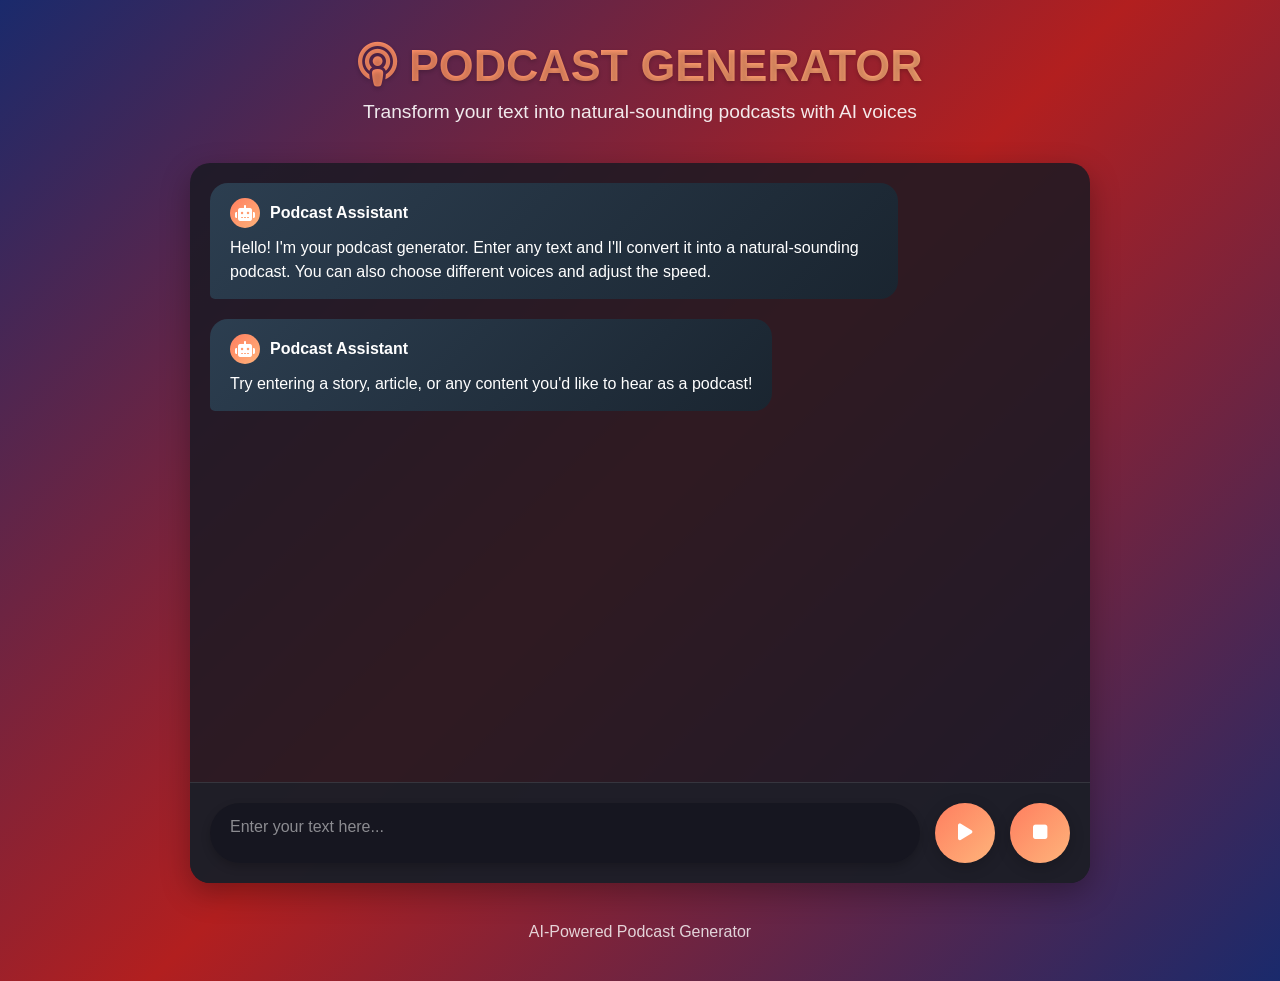
==== index.html @ e487e0a6 "Add initial implementation of Podcast Generator web application" ====
<!DOCTYPE html>
<html lang="en">
<head>
    <meta charset="UTF-8">
    <meta name="viewport" content="width=device-width, initial-scale=1.0">
    <title>Podcast Generator - AI Voice Assistant</title>
    <link rel="stylesheet" href="https://cdnjs.cloudflare.com/ajax/libs/font-awesome/6.4.0/css/all.min.css">
    <style>
        * {
            margin: 0;
            padding: 0;
            box-sizing: border-box;
            font-family: 'Segoe UI', Tahoma, Geneva, Verdana, sans-serif;
        }

        body {
            background: linear-gradient(135deg, #1a2a6c, #b21f1f, #1a2a6c);
            color: #fff;
            min-height: 100vh;
            padding: 20px;
            display: flex;
            flex-direction: column;
        }

        .header {
            text-align: center;
            padding: 20px 0;
            margin-bottom: 20px;
        }

        .header h1 {
            font-size: 2.8rem;
            margin-bottom: 10px;
            background: linear-gradient(to right, #ff7e5f, #feb47b);
            -webkit-background-clip: text;
            background-clip: text;
            color: transparent;
            text-shadow: 0 2px 4px rgba(0,0,0,0.2);
        }

        .header p {
            font-size: 1.2rem;
            opacity: 0.9;
            max-width: 600px;
            margin: 0 auto;
        }

        .container {
            max-width: 900px;
            width: 100%;
            margin: 0 auto;
            background: rgba(25, 25, 35, 0.85);
            border-radius: 20px;
            box-shadow: 0 10px 30px rgba(0, 0, 0, 0.3);
            overflow: hidden;
            display: flex;
            flex-direction: column;
            height: 80vh;
        }

        .chat-container {
            flex: 1;
            padding: 20px;
            overflow-y: auto;
            display: flex;
            flex-direction: column;
            gap: 20px;
        }

        .message {
            max-width: 80%;
            padding: 15px 20px;
            border-radius: 18px;
            line-height: 1.5;
            position: relative;
            animation: fadeIn 0.3s ease;
        }

        @keyframes fadeIn {
            from { opacity: 0; transform: translateY(10px); }
            to { opacity: 1; transform: translateY(0); }
        }

        .user-message {
            background: linear-gradient(135deg, #3498db, #1a5ca3);
            align-self: flex-end;
            border-bottom-right-radius: 5px;
        }

        .ai-message {
            background: linear-gradient(135deg, #2c3e50, #1a2530);
            align-self: flex-start;
            border-bottom-left-radius: 5px;
        }

        .input-container {
            display: flex;
            padding: 20px;
            background: rgba(30, 30, 40, 0.9);
            border-top: 1px solid rgba(255, 255, 255, 0.1);
        }

        textarea {
            flex: 1;
            padding: 15px 20px;
            border: none;
            border-radius: 50px;
            background: rgba(20, 20, 30, 0.8);
            color: white;
            font-size: 1rem;
            resize: none;
            outline: none;
            box-shadow: 0 4px 10px rgba(0, 0, 0, 0.2);
            height: 60px;
        }

        textarea::placeholder {
            color: rgba(255, 255, 255, 0.5);
        }

        .controls {
            display: flex;
            gap: 15px;
            margin-left: 15px;
        }

        button {
            background: linear-gradient(135deg, #ff7e5f, #feb47b);
            border: none;
            border-radius: 50%;
            width: 60px;
            height: 60px;
            color: white;
            font-size: 1.2rem;
            cursor: pointer;
            display: flex;
            align-items: center;
            justify-content: center;
            box-shadow: 0 4px 15px rgba(0, 0, 0, 0.2);
            transition: all 0.3s ease;
        }

        button:hover {
            transform: scale(1.05);
            box-shadow: 0 6px 20px rgba(0, 0, 0, 0.3);
        }

        button:active {
            transform: scale(0.95);
        }

        .voice-controls {
            display: flex;
            gap: 15px;
            margin: 0 20px 15px 20px;
            align-items: center;
            flex-wrap: wrap;
        }

        .control-label {
            font-weight: 600;
            opacity: 0.8;
            margin-right: -5px;
        }

        .voice-btn, .speed-btn {
            background: rgba(255, 255, 255, 0.1);
            border-radius: 30px;
            padding: 8px 15px;
            font-size: 0.9rem;
            display: flex;
            align-items: center;
            gap: 6px;
            cursor: pointer;
            transition: all 0.3s ease;
        }

        .voice-btn:hover, .speed-btn:hover {
            background: rgba(255, 255, 255, 0.2);
        }

        .voice-btn.active, .speed-btn.active {
            background: linear-gradient(135deg, #ff7e5f, #feb47b);
        }

        .footer {
            text-align: center;
            padding: 20px;
            margin-top: 20px;
            font-size: 1rem;
            opacity: 0.8;
        }

        .typing-indicator {
            display: flex;
            align-items: center;
            gap: 5px;
            padding: 15px 20px;
            background: rgba(40, 40, 50, 0.7);
            border-radius: 18px;
            align-self: flex-start;
            width: 120px;
        }

        .typing-dot {
            width: 8px;
            height: 8px;
            background-color: #ff7e5f;
            border-radius: 50%;
            animation: typing 1.4s infinite ease-in-out;
        }

        .typing-dot:nth-child(1) { animation-delay: 0s; }
        .typing-dot:nth-child(2) { animation-delay: 0.2s; }
        .typing-dot:nth-child(3) { animation-delay: 0.4s; }

        @keyframes typing {
            0%, 60%, 100% { transform: translateY(0); }
            30% { transform: translateY(-5px); }
        }

        .message-header {
            display: flex;
            align-items: center;
            gap: 10px;
            margin-bottom: 8px;
            font-weight: 600;
        }

        .avatar {
            width: 30px;
            height: 30px;
            border-radius: 50%;
            display: flex;
            align-items: center;
            justify-content: center;
            font-weight: bold;
        }

        .user-avatar {
            background: linear-gradient(135deg, #3498db, #1a5ca3);
        }

        .ai-avatar {
            background: linear-gradient(135deg, #ff7e5f, #feb47b);
        }

        @media (max-width: 768px) {
            .container {
                height: 75vh;
            }
            
            .header h1 {
                font-size: 2.2rem;
            }
            
            .message {
                max-width: 90%;
            }
            
            .controls {
                gap: 10px;
            }
            
            button {
                width: 50px;
                height: 50px;
            }
        }
    </style>
</head>
<body>
    <div class="header">
        <h1><i class="fas fa-podcast"></i> PODCAST GENERATOR</h1>
        <p>Transform your text into natural-sounding podcasts with AI voices</p>
    </div>
    
    <div class="container">
        <div class="chat-container" id="chat-container">
            <div class="message ai-message">
                <div class="message-header">
                    <div class="avatar ai-avatar"><i class="fas fa-robot"></i></div>
                    <span>Podcast Assistant</span>
                </div>
                <p>Hello! I'm your podcast generator. Enter any text and I'll convert it into a natural-sounding podcast. You can also choose different voices and adjust the speed.</p>
            </div>
            
            <div class="message ai-message">
                <div class="message-header">
                    <div class="avatar ai-avatar"><i class="fas fa-robot"></i></div>
                    <span>Podcast Assistant</span>
                </div>
                <p>Try entering a story, article, or any content you'd like to hear as a podcast!</p>
            </div>
        </div>
        

        <div class="input-container">
            <textarea id="text-input" placeholder="Enter your text here..."></textarea>
            <div class="controls">
                <button id="speak-btn" title="Generate Podcast"><i class="fas fa-play"></i></button>
                <button id="stop-btn" title="Stop Playback"><i class="fas fa-stop"></i></button>
            </div>
        </div>
        
    </div>
    
    <div class="footer">
        AI-Powered Podcast Generator
    </div>

    <script>
        document.addEventListener('DOMContentLoaded', function() {
            const textInput = document.getElementById('text-input');
            const speakBtn = document.getElementById('speak-btn');
            const stopBtn = document.getElementById('stop-btn');
            const chatContainer = document.getElementById('chat-container');
            const voiceSelectButtons = document.querySelectorAll('.voice-btn');
            const speedSelectButtons = document.querySelectorAll('.speed-btn');
            
            let voices = [];
            let selectedVoice = 0;
            let speechSpeed = 1;
            
            // Load available voices
            function loadVoices() {
                voices = speechSynthesis.getVoices();
            }
            
            // Initial voice loading
            loadVoices();
            if (speechSynthesis.onvoiceschanged !== undefined) {
                speechSynthesis.onvoiceschanged = loadVoices;
            }
            
            // Add message to chat
            function addMessage(text, isUser = false) {
                const messageDiv = document.createElement('div');
                messageDiv.className = isUser ? 'message user-message' : 'message ai-message';
                
                const messageHeader = document.createElement('div');
                messageHeader.className = 'message-header';
                
                const avatar = document.createElement('div');
                avatar.className = `avatar ${isUser ? 'user-avatar' : 'ai-avatar'}`;
                avatar.innerHTML = isUser ? '<i class="fas fa-user"></i>' : '<i class="fas fa-robot"></i>';
                
                const name = document.createElement('span');
                name.textContent = isUser ? 'You' : 'Podcast Assistant';
                
                messageHeader.appendChild(avatar);
                messageHeader.appendChild(name);
                
                const textElement = document.createElement('p');
                textElement.textContent = text;
                
                messageDiv.appendChild(messageHeader);
                messageDiv.appendChild(textElement);
                
                chatContainer.appendChild(messageDiv);
                chatContainer.scrollTop = chatContainer.scrollHeight;
            }
            
            // Show typing indicator
            function showTypingIndicator() {
                const typingDiv = document.createElement('div');
                typingDiv.className = 'typing-indicator';
                typingDiv.id = 'typing-indicator';
                
                for (let i = 0; i < 3; i++) {
                    const dot = document.createElement('div');
                    dot.className = 'typing-dot';
                    typingDiv.appendChild(dot);
                }
                
                chatContainer.appendChild(typingDiv);
                chatContainer.scrollTop = chatContainer.scrollHeight;
            }
            
            // Remove typing indicator
            function removeTypingIndicator() {
                const typingIndicator = document.getElementById('typing-indicator');
                if (typingIndicator) {
                    typingIndicator.remove();
                }
            }
            
            // Speak function
            function speak() {
                const text = textInput.value.trim();
                if (!text) return;
                
                // Add user message
                addMessage(text, true);
                
                // Clear input
                textInput.value = '';
                
                // Show typing indicator
                showTypingIndicator();
                
                // Simulate AI processing time
                setTimeout(() => {
                    removeTypingIndicator();
                    
                    // Add AI response
                    addMessage("Generating your podcast now. Please listen to the playback below.");
                    
                    // Create speech utterance
                    const utterance = new SpeechSynthesisUtterance(text);
                    
                    // Set voice if available
                    if (voices.length > 0) {
                        utterance.voice = voices[selectedVoice];
                    }
                    
                    // Set speech speed
                    utterance.rate = speechSpeed;
                    
                    // Speak the text
                    speechSynthesis.speak(utterance);
                }, 1500);
            }
            
            // Stop speaking
            function stopSpeaking() {
                speechSynthesis.cancel();
            }
            
            // Event listeners
            speakBtn.addEventListener('click', speak);
            
            stopBtn.addEventListener('click', stopSpeaking);
            
            textInput.addEventListener('keydown', function(e) {
                if (e.key === 'Enter' && !e.shiftKey) {
                    e.preventDefault();
                    speak();
                }
            });
            
            // Voice selection
            voiceSelectButtons.forEach(button => {
                button.addEventListener('click', function() {
                    voiceSelectButtons.forEach(btn => btn.classList.remove('active'));
                    this.classList.add('active');
                    selectedVoice = parseInt(this.dataset.voiceIndex);
                });
            });
            
            // Speed selection
            speedSelectButtons.forEach(button => {
                button.addEventListener('click', function() {
                    speedSelectButtons.forEach(btn => btn.classList.remove('active'));
                    this.classList.add('active');
                    speechSpeed = parseFloat(this.dataset.speed);
                });
            });

            // Add a sample message for demo
            setTimeout(() => {
                addMessage("Try entering text like: 'Welcome to our podcast series on artificial intelligence. Today we'll explore how AI is transforming the way we work and live.'");
            }, 2000);
        });
    </script>
</body>
</html>
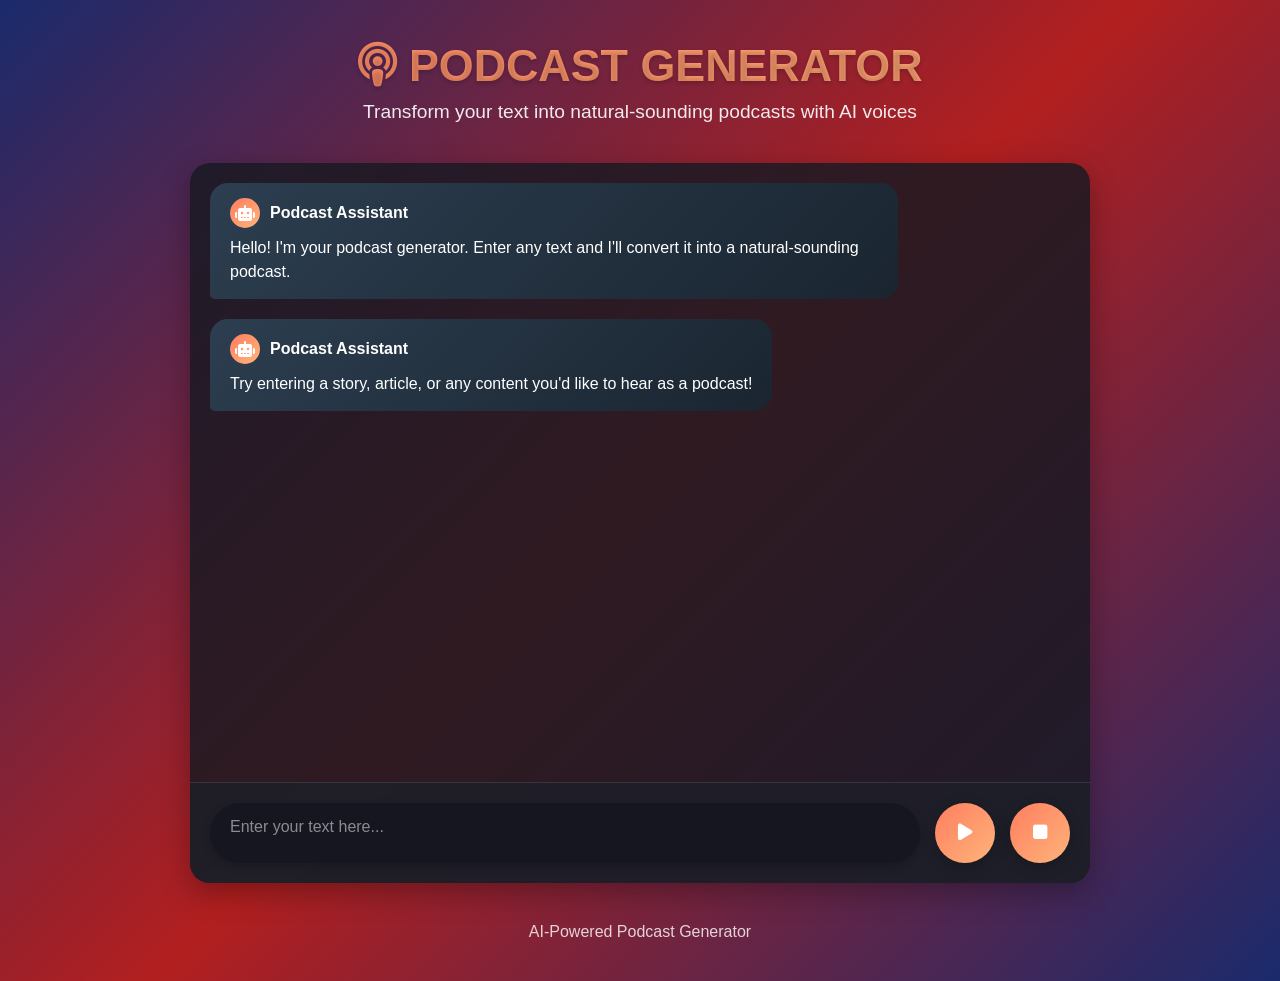
==== commit d58bbea3: "Remove redundant text from AI message in Podcast Generator application" ====
--- a/index.html
+++ b/index.html
@@ -282,7 +282,7 @@
                     <div class="avatar ai-avatar"><i class="fas fa-robot"></i></div>
                     <span>Podcast Assistant</span>
                 </div>
-                <p>Hello! I'm your podcast generator. Enter any text and I'll convert it into a natural-sounding podcast. You can also choose different voices and adjust the speed.</p>
+                <p>Hello! I'm your podcast generator. Enter any text and I'll convert it into a natural-sounding podcast.</p>
             </div>
             
             <div class="message ai-message">
@@ -315,8 +315,7 @@
             const speakBtn = document.getElementById('speak-btn');
             const stopBtn = document.getElementById('stop-btn');
             const chatContainer = document.getElementById('chat-container');
-            const voiceSelectButtons = document.querySelectorAll('.voice-btn');
-            const speedSelectButtons = document.querySelectorAll('.speed-btn');
+            const voiceButtons = document.querySelectorAll('.voice-btn');
             
             let voices = [];
             let selectedVoice = 0;
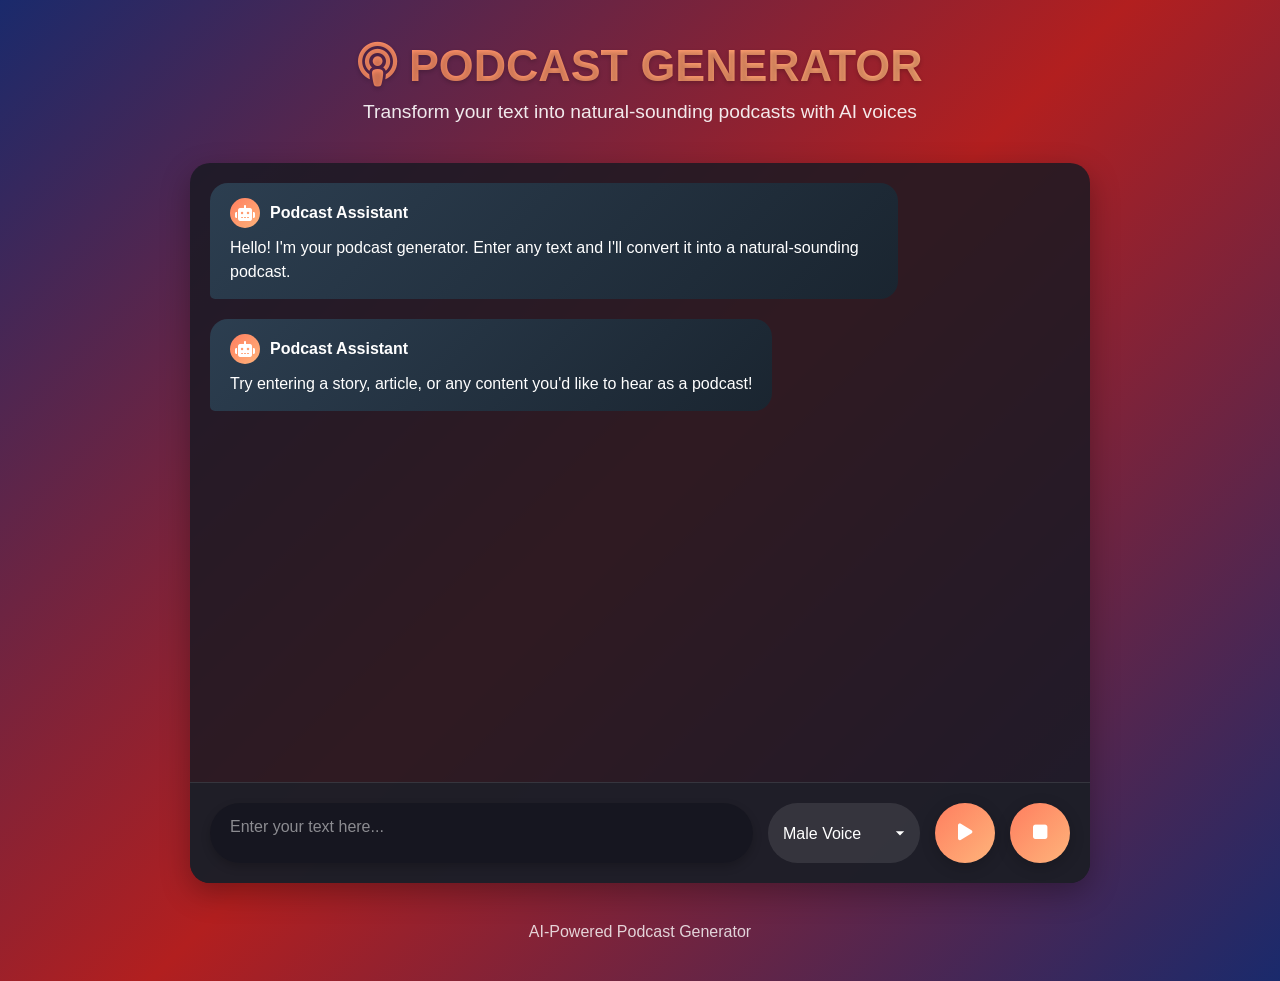
==== commit 6744fd82: "feat: Add voice selection functionality with male and female profiles, including UI and speech synth" ====
--- a/index.html
+++ b/index.html
@@ -1,280 +1,20 @@
 <!DOCTYPE html>
 <html lang="en">
+
 <head>
     <meta charset="UTF-8">
     <meta name="viewport" content="width=device-width, initial-scale=1.0">
     <title>Podcast Generator - AI Voice Assistant</title>
     <link rel="stylesheet" href="https://cdnjs.cloudflare.com/ajax/libs/font-awesome/6.4.0/css/all.min.css">
-    <style>
-        * {
-            margin: 0;
-            padding: 0;
-            box-sizing: border-box;
-            font-family: 'Segoe UI', Tahoma, Geneva, Verdana, sans-serif;
-        }
+    <link rel="stylesheet" href="style.css">
+</head>
 
-        body {
-            background: linear-gradient(135deg, #1a2a6c, #b21f1f, #1a2a6c);
-            color: #fff;
-            min-height: 100vh;
-            padding: 20px;
-            display: flex;
-            flex-direction: column;
-        }
-
-        .header {
-            text-align: center;
-            padding: 20px 0;
-            margin-bottom: 20px;
-        }
-
-        .header h1 {
-            font-size: 2.8rem;
-            margin-bottom: 10px;
-            background: linear-gradient(to right, #ff7e5f, #feb47b);
-            -webkit-background-clip: text;
-            background-clip: text;
-            color: transparent;
-            text-shadow: 0 2px 4px rgba(0,0,0,0.2);
-        }
-
-        .header p {
-            font-size: 1.2rem;
-            opacity: 0.9;
-            max-width: 600px;
-            margin: 0 auto;
-        }
-
-        .container {
-            max-width: 900px;
-            width: 100%;
-            margin: 0 auto;
-            background: rgba(25, 25, 35, 0.85);
-            border-radius: 20px;
-            box-shadow: 0 10px 30px rgba(0, 0, 0, 0.3);
-            overflow: hidden;
-            display: flex;
-            flex-direction: column;
-            height: 80vh;
-        }
-
-        .chat-container {
-            flex: 1;
-            padding: 20px;
-            overflow-y: auto;
-            display: flex;
-            flex-direction: column;
-            gap: 20px;
-        }
-
-        .message {
-            max-width: 80%;
-            padding: 15px 20px;
-            border-radius: 18px;
-            line-height: 1.5;
-            position: relative;
-            animation: fadeIn 0.3s ease;
-        }
-
-        @keyframes fadeIn {
-            from { opacity: 0; transform: translateY(10px); }
-            to { opacity: 1; transform: translateY(0); }
-        }
-
-        .user-message {
-            background: linear-gradient(135deg, #3498db, #1a5ca3);
-            align-self: flex-end;
-            border-bottom-right-radius: 5px;
-        }
-
-        .ai-message {
-            background: linear-gradient(135deg, #2c3e50, #1a2530);
-            align-self: flex-start;
-            border-bottom-left-radius: 5px;
-        }
-
-        .input-container {
-            display: flex;
-            padding: 20px;
-            background: rgba(30, 30, 40, 0.9);
-            border-top: 1px solid rgba(255, 255, 255, 0.1);
-        }
-
-        textarea {
-            flex: 1;
-            padding: 15px 20px;
-            border: none;
-            border-radius: 50px;
-            background: rgba(20, 20, 30, 0.8);
-            color: white;
-            font-size: 1rem;
-            resize: none;
-            outline: none;
-            box-shadow: 0 4px 10px rgba(0, 0, 0, 0.2);
-            height: 60px;
-        }
-
-        textarea::placeholder {
-            color: rgba(255, 255, 255, 0.5);
-        }
-
-        .controls {
-            display: flex;
-            gap: 15px;
-            margin-left: 15px;
-        }
-
-        button {
-            background: linear-gradient(135deg, #ff7e5f, #feb47b);
-            border: none;
-            border-radius: 50%;
-            width: 60px;
-            height: 60px;
-            color: white;
-            font-size: 1.2rem;
-            cursor: pointer;
-            display: flex;
-            align-items: center;
-            justify-content: center;
-            box-shadow: 0 4px 15px rgba(0, 0, 0, 0.2);
-            transition: all 0.3s ease;
-        }
-
-        button:hover {
-            transform: scale(1.05);
-            box-shadow: 0 6px 20px rgba(0, 0, 0, 0.3);
-        }
-
-        button:active {
-            transform: scale(0.95);
-        }
-
-        .voice-controls {
-            display: flex;
-            gap: 15px;
-            margin: 0 20px 15px 20px;
-            align-items: center;
-            flex-wrap: wrap;
-        }
-
-        .control-label {
-            font-weight: 600;
-            opacity: 0.8;
-            margin-right: -5px;
-        }
-
-        .voice-btn, .speed-btn {
-            background: rgba(255, 255, 255, 0.1);
-            border-radius: 30px;
-            padding: 8px 15px;
-            font-size: 0.9rem;
-            display: flex;
-            align-items: center;
-            gap: 6px;
-            cursor: pointer;
-            transition: all 0.3s ease;
-        }
-
-        .voice-btn:hover, .speed-btn:hover {
-            background: rgba(255, 255, 255, 0.2);
-        }
-
-        .voice-btn.active, .speed-btn.active {
-            background: linear-gradient(135deg, #ff7e5f, #feb47b);
-        }
-
-        .footer {
-            text-align: center;
-            padding: 20px;
-            margin-top: 20px;
-            font-size: 1rem;
-            opacity: 0.8;
-        }
-
-        .typing-indicator {
-            display: flex;
-            align-items: center;
-            gap: 5px;
-            padding: 15px 20px;
-            background: rgba(40, 40, 50, 0.7);
-            border-radius: 18px;
-            align-self: flex-start;
-            width: 120px;
-        }
-
-        .typing-dot {
-            width: 8px;
-            height: 8px;
-            background-color: #ff7e5f;
-            border-radius: 50%;
-            animation: typing 1.4s infinite ease-in-out;
-        }
-
-        .typing-dot:nth-child(1) { animation-delay: 0s; }
-        .typing-dot:nth-child(2) { animation-delay: 0.2s; }
-        .typing-dot:nth-child(3) { animation-delay: 0.4s; }
-
-        @keyframes typing {
-            0%, 60%, 100% { transform: translateY(0); }
-            30% { transform: translateY(-5px); }
-        }
-
-        .message-header {
-            display: flex;
-            align-items: center;
-            gap: 10px;
-            margin-bottom: 8px;
-            font-weight: 600;
-        }
-
-        .avatar {
-            width: 30px;
-            height: 30px;
-            border-radius: 50%;
-            display: flex;
-            align-items: center;
-            justify-content: center;
-            font-weight: bold;
-        }
-
-        .user-avatar {
-            background: linear-gradient(135deg, #3498db, #1a5ca3);
-        }
-
-        .ai-avatar {
-            background: linear-gradient(135deg, #ff7e5f, #feb47b);
-        }
-
-        @media (max-width: 768px) {
-            .container {
-                height: 75vh;
-            }
-            
-            .header h1 {
-                font-size: 2.2rem;
-            }
-            
-            .message {
-                max-width: 90%;
-            }
-            
-            .controls {
-                gap: 10px;
-            }
-            
-            button {
-                width: 50px;
-                height: 50px;
-            }
-        }
-    </style>
-</head>
 <body>
     <div class="header">
         <h1><i class="fas fa-podcast"></i> PODCAST GENERATOR</h1>
         <p>Transform your text into natural-sounding podcasts with AI voices</p>
     </div>
-    
+
     <div class="container">
         <div class="chat-container" id="chat-container">
             <div class="message ai-message">
@@ -282,9 +22,10 @@
                     <div class="avatar ai-avatar"><i class="fas fa-robot"></i></div>
                     <span>Podcast Assistant</span>
                 </div>
-                <p>Hello! I'm your podcast generator. Enter any text and I'll convert it into a natural-sounding podcast.</p>
+                <p>Hello! I'm your podcast generator. Enter any text and I'll convert it into a natural-sounding
+                    podcast.</p>
             </div>
-            
+
             <div class="message ai-message">
                 <div class="message-header">
                     <div class="avatar ai-avatar"><i class="fas fa-robot"></i></div>
@@ -293,174 +34,28 @@
                 <p>Try entering a story, article, or any content you'd like to hear as a podcast!</p>
             </div>
         </div>
-        
+
+
 
         <div class="input-container">
             <textarea id="text-input" placeholder="Enter your text here..."></textarea>
             <div class="controls">
+                <select id="voice-select" class="voice-select">
+                    <option value="male">Male Voice</option>
+                    <option value="female">Female Voice</option>
+                </select>
                 <button id="speak-btn" title="Generate Podcast"><i class="fas fa-play"></i></button>
                 <button id="stop-btn" title="Stop Playback"><i class="fas fa-stop"></i></button>
             </div>
         </div>
-        
+
     </div>
-    
+
     <div class="footer">
         AI-Powered Podcast Generator
     </div>
 
-    <script>
-        document.addEventListener('DOMContentLoaded', function() {
-            const textInput = document.getElementById('text-input');
-            const speakBtn = document.getElementById('speak-btn');
-            const stopBtn = document.getElementById('stop-btn');
-            const chatContainer = document.getElementById('chat-container');
-            const voiceButtons = document.querySelectorAll('.voice-btn');
-            
-            let voices = [];
-            let selectedVoice = 0;
-            let speechSpeed = 1;
-            
-            // Load available voices
-            function loadVoices() {
-                voices = speechSynthesis.getVoices();
-            }
-            
-            // Initial voice loading
-            loadVoices();
-            if (speechSynthesis.onvoiceschanged !== undefined) {
-                speechSynthesis.onvoiceschanged = loadVoices;
-            }
-            
-            // Add message to chat
-            function addMessage(text, isUser = false) {
-                const messageDiv = document.createElement('div');
-                messageDiv.className = isUser ? 'message user-message' : 'message ai-message';
-                
-                const messageHeader = document.createElement('div');
-                messageHeader.className = 'message-header';
-                
-                const avatar = document.createElement('div');
-                avatar.className = `avatar ${isUser ? 'user-avatar' : 'ai-avatar'}`;
-                avatar.innerHTML = isUser ? '<i class="fas fa-user"></i>' : '<i class="fas fa-robot"></i>';
-                
-                const name = document.createElement('span');
-                name.textContent = isUser ? 'You' : 'Podcast Assistant';
-                
-                messageHeader.appendChild(avatar);
-                messageHeader.appendChild(name);
-                
-                const textElement = document.createElement('p');
-                textElement.textContent = text;
-                
-                messageDiv.appendChild(messageHeader);
-                messageDiv.appendChild(textElement);
-                
-                chatContainer.appendChild(messageDiv);
-                chatContainer.scrollTop = chatContainer.scrollHeight;
-            }
-            
-            // Show typing indicator
-            function showTypingIndicator() {
-                const typingDiv = document.createElement('div');
-                typingDiv.className = 'typing-indicator';
-                typingDiv.id = 'typing-indicator';
-                
-                for (let i = 0; i < 3; i++) {
-                    const dot = document.createElement('div');
-                    dot.className = 'typing-dot';
-                    typingDiv.appendChild(dot);
-                }
-                
-                chatContainer.appendChild(typingDiv);
-                chatContainer.scrollTop = chatContainer.scrollHeight;
-            }
-            
-            // Remove typing indicator
-            function removeTypingIndicator() {
-                const typingIndicator = document.getElementById('typing-indicator');
-                if (typingIndicator) {
-                    typingIndicator.remove();
-                }
-            }
-            
-            // Speak function
-            function speak() {
-                const text = textInput.value.trim();
-                if (!text) return;
-                
-                // Add user message
-                addMessage(text, true);
-                
-                // Clear input
-                textInput.value = '';
-                
-                // Show typing indicator
-                showTypingIndicator();
-                
-                // Simulate AI processing time
-                setTimeout(() => {
-                    removeTypingIndicator();
-                    
-                    // Add AI response
-                    addMessage("Generating your podcast now. Please listen to the playback below.");
-                    
-                    // Create speech utterance
-                    const utterance = new SpeechSynthesisUtterance(text);
-                    
-                    // Set voice if available
-                    if (voices.length > 0) {
-                        utterance.voice = voices[selectedVoice];
-                    }
-                    
-                    // Set speech speed
-                    utterance.rate = speechSpeed;
-                    
-                    // Speak the text
-                    speechSynthesis.speak(utterance);
-                }, 1500);
-            }
-            
-            // Stop speaking
-            function stopSpeaking() {
-                speechSynthesis.cancel();
-            }
-            
-            // Event listeners
-            speakBtn.addEventListener('click', speak);
-            
-            stopBtn.addEventListener('click', stopSpeaking);
-            
-            textInput.addEventListener('keydown', function(e) {
-                if (e.key === 'Enter' && !e.shiftKey) {
-                    e.preventDefault();
-                    speak();
-                }
-            });
-            
-            // Voice selection
-            voiceSelectButtons.forEach(button => {
-                button.addEventListener('click', function() {
-                    voiceSelectButtons.forEach(btn => btn.classList.remove('active'));
-                    this.classList.add('active');
-                    selectedVoice = parseInt(this.dataset.voiceIndex);
-                });
-            });
-            
-            // Speed selection
-            speedSelectButtons.forEach(button => {
-                button.addEventListener('click', function() {
-                    speedSelectButtons.forEach(btn => btn.classList.remove('active'));
-                    this.classList.add('active');
-                    speechSpeed = parseFloat(this.dataset.speed);
-                });
-            });
+    <script src="script.js"></script>
+</body>
 
-            // Add a sample message for demo
-            setTimeout(() => {
-                addMessage("Try entering text like: 'Welcome to our podcast series on artificial intelligence. Today we'll explore how AI is transforming the way we work and live.'");
-            }, 2000);
-        });
-    </script>
-</body>
 </html>
--- a/style.css
+++ b/style.css
@@ -0,0 +1,269 @@
+* {
+            margin: 0;
+            padding: 0;
+            box-sizing: border-box;
+            font-family: 'Segoe UI', Tahoma, Geneva, Verdana, sans-serif;
+        }
+
+        body {
+            background: linear-gradient(135deg, #1a2a6c, #b21f1f, #1a2a6c);
+            color: #fff;
+            min-height: 100vh;
+            padding: 20px;
+            display: flex;
+            flex-direction: column;
+        }
+
+        .header {
+            text-align: center;
+            padding: 20px 0;
+            margin-bottom: 20px;
+        }
+
+        .header h1 {
+            font-size: 2.8rem;
+            margin-bottom: 10px;
+            background: linear-gradient(to right, #ff7e5f, #feb47b);
+            -webkit-background-clip: text;
+            background-clip: text;
+            color: transparent;
+            text-shadow: 0 2px 4px rgba(0,0,0,0.2);
+        }
+
+        .header p {
+            font-size: 1.2rem;
+            opacity: 0.9;
+            max-width: 600px;
+            margin: 0 auto;
+        }
+
+        .container {
+            max-width: 900px;
+            width: 100%;
+            margin: 0 auto;
+            background: rgba(25, 25, 35, 0.85);
+            border-radius: 20px;
+            box-shadow: 0 10px 30px rgba(0, 0, 0, 0.3);
+            overflow: hidden;
+            display: flex;
+            flex-direction: column;
+            height: 80vh;
+        }
+
+        .chat-container {
+            flex: 1;
+            padding: 20px;
+            overflow-y: auto;
+            display: flex;
+            flex-direction: column;
+            gap: 20px;
+        }
+
+        .message {
+            max-width: 80%;
+            padding: 15px 20px;
+            border-radius: 18px;
+            line-height: 1.5;
+            position: relative;
+            animation: fadeIn 0.3s ease;
+        }
+
+        @keyframes fadeIn {
+            from { opacity: 0; transform: translateY(10px); }
+            to { opacity: 1; transform: translateY(0); }
+        }
+
+        .user-message {
+            background: linear-gradient(135deg, #3498db, #1a5ca3);
+            align-self: flex-end;
+            border-bottom-right-radius: 5px;
+        }
+
+        .ai-message {
+            background: linear-gradient(135deg, #2c3e50, #1a2530);
+            align-self: flex-start;
+            border-bottom-left-radius: 5px;
+        }
+
+        .input-container {
+            display: flex;
+            padding: 20px;
+            background: rgba(30, 30, 40, 0.9);
+            border-top: 1px solid rgba(255, 255, 255, 0.1);
+        }
+
+        textarea {
+            flex: 1;
+            padding: 15px 20px;
+            border: none;
+            border-radius: 50px;
+            background: rgba(20, 20, 30, 0.8);
+            color: white;
+            font-size: 1rem;
+            resize: none;
+            outline: none;
+            box-shadow: 0 4px 10px rgba(0, 0, 0, 0.2);
+            height: 60px;
+        }
+
+        textarea::placeholder {
+            color: rgba(255, 255, 255, 0.5);
+        }
+
+        .controls {
+            display: flex;
+            gap: 15px;
+            margin-left: 15px;
+        }
+
+        button {
+            background: linear-gradient(135deg, #ff7e5f, #feb47b);
+            border: none;
+            border-radius: 50%;
+            width: 60px;
+            height: 60px;
+            color: white;
+            font-size: 1.2rem;
+            cursor: pointer;
+            display: flex;
+            align-items: center;
+            justify-content: center;
+            box-shadow: 0 4px 15px rgba(0, 0, 0, 0.2);
+            transition: all 0.3s ease;
+        }
+
+        button:hover {
+            transform: scale(1.05);
+            box-shadow: 0 6px 20px rgba(0, 0, 0, 0.3);
+        }
+
+        button:active {
+            transform: scale(0.95);
+        }
+
+        .voice-controls {
+            display: flex;
+            gap: 15px;
+            margin: 0 20px 15px 20px;
+            align-items: center;
+            flex-wrap: wrap;
+        }
+
+        .control-label {
+            font-weight: 600;
+            opacity: 0.8;
+            margin-right: -5px;
+        }
+
+        .voice-btn, .speed-btn {
+            background: rgba(255, 255, 255, 0.1);
+            border-radius: 30px;
+            padding: 8px 15px;
+            font-size: 0.9rem;
+            display: flex;
+            align-items: center;
+            gap: 6px;
+            cursor: pointer;
+            transition: all 0.3s ease;
+        }
+
+        .voice-btn:hover, .speed-btn:hover {
+            background: rgba(255, 255, 255, 0.2);
+        }
+
+        .voice-btn.active, .speed-btn.active {
+            background: linear-gradient(135deg, #ff7e5f, #feb47b);
+        }
+
+        .footer {
+            text-align: center;
+            padding: 20px;
+            margin-top: 20px;
+            font-size: 1rem;
+            opacity: 0.8;
+        }
+
+        .typing-indicator {
+            display: flex;
+            align-items: center;
+            gap: 5px;
+            padding: 15px 20px;
+            background: rgba(40, 40, 50, 0.7);
+            border-radius: 18px;
+            align-self: flex-start;
+            width: 120px;
+        }
+
+        .typing-dot {
+            width: 8px;
+            height: 8px;
+            background-color: #ff7e5f;
+            border-radius: 50%;
+            animation: typing 1.4s infinite ease-in-out;
+        }
+
+        .typing-dot:nth-child(1) { animation-delay: 0s; }
+        .typing-dot:nth-child(2) { animation-delay: 0.2s; }
+        .typing-dot:nth-child(3) { animation-delay: 0.4s; }
+
+        @keyframes typing {
+            0%, 60%, 100% { transform: translateY(0); }
+            30% { transform: translateY(-5px); }
+        }
+
+        .message-header {
+            display: flex;
+            align-items: center;
+            gap: 10px;
+            margin-bottom: 8px;
+            font-weight: 600;
+        }
+
+        .avatar {
+            width: 30px;
+            height: 30px;
+            border-radius: 50%;
+            display: flex;
+            align-items: center;
+            justify-content: center;
+            font-weight: bold;
+        }
+
+        .user-avatar {
+            background: linear-gradient(135deg, #3498db, #1a5ca3);
+        }
+
+        .ai-avatar {
+            background: linear-gradient(135deg, #ff7e5f, #feb47b);
+        }
+
+        .voice-select {
+            padding: 10px 15px;
+            border: none;
+            border-radius: 30px;
+            background: rgba(255, 255, 255, 0.1);
+            color: white;
+            font-size: 1rem;
+            outline: none;
+            cursor: pointer;
+            transition: all 0.3s ease;
+            appearance: none;
+            -webkit-appearance: none;
+            -moz-appearance: none;
+            background-image: url("data:image/svg+xml;charset=UTF-8,%3csvg xmlns='http://www.w3.org/2000/svg' viewBox='0 0 24 24' fill='white'%3e%3cpath d='M7 10l5 5 5-5z'/%3e%3c/svg%3e");
+            background-repeat: no-repeat;
+            background-position: right 10px center;
+            background-size: 20px;
+            padding-right: 40px;
+        }
+
+        .voice-select:hover {
+            background-color: rgba(255, 255, 255, 0.2);
+        }
+
+        .voice-select option {
+            background-color: #2c3e50;
+            color: white;
+        }
+
+        
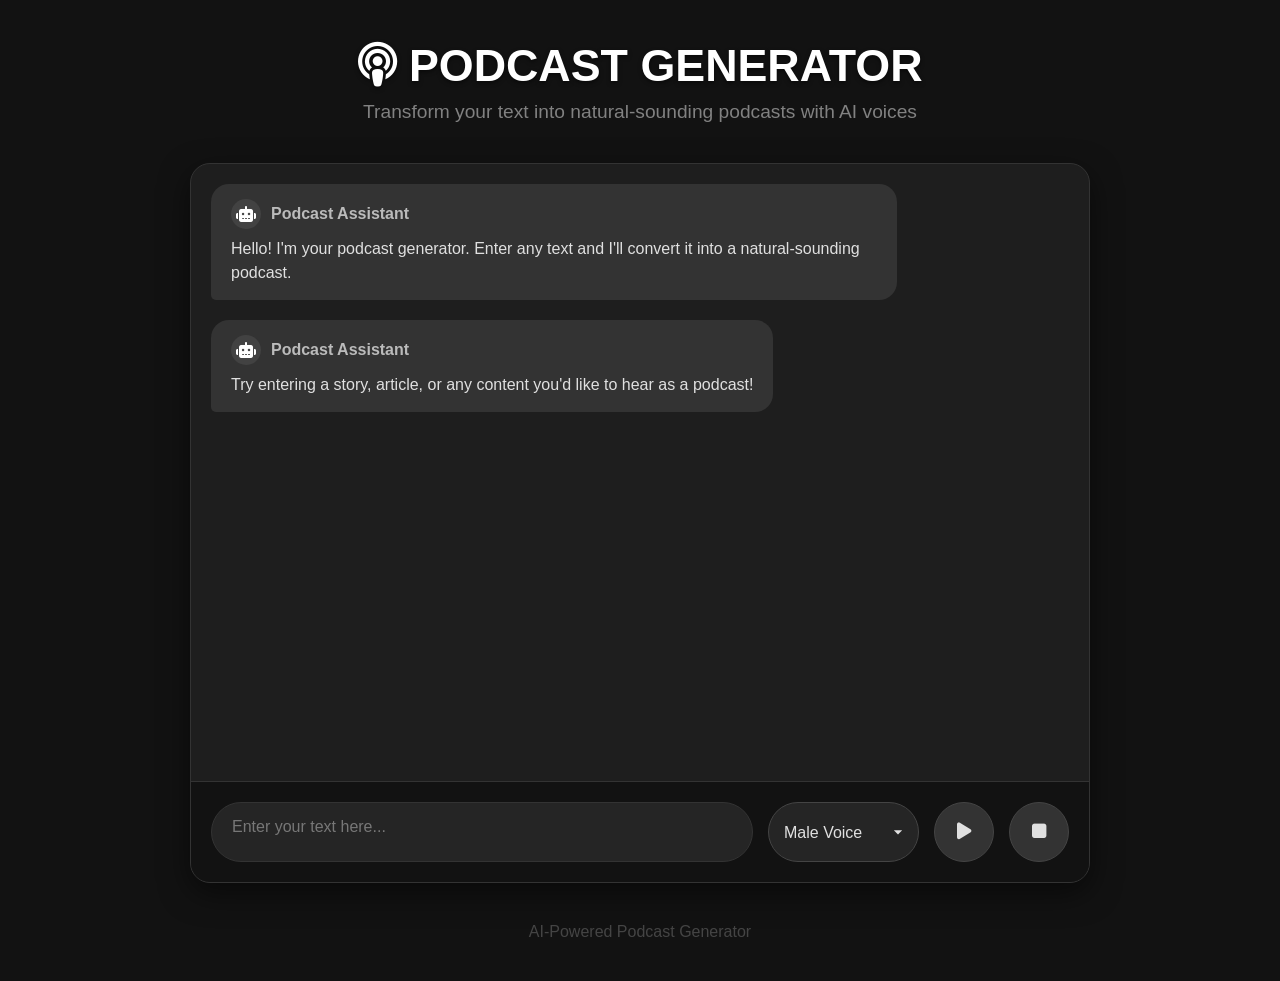
==== commit f6a26800: "change the female voice name as varsha" ====
--- a/index.html
+++ b/index.html
@@ -42,7 +42,7 @@
             <div class="controls">
                 <select id="voice-select" class="voice-select">
                     <option value="male">Male Voice</option>
-                    <option value="female">Female Voice</option>
+                    <option value="female">Varsha Voice</option>
                 </select>
                 <button id="speak-btn" title="Generate Podcast"><i class="fas fa-play"></i></button>
                 <button id="stop-btn" title="Stop Playback"><i class="fas fa-stop"></i></button>
--- a/style.css
+++ b/style.css
@@ -1,269 +1,309 @@
 * {
-            margin: 0;
-            padding: 0;
-            box-sizing: border-box;
-            font-family: 'Segoe UI', Tahoma, Geneva, Verdana, sans-serif;
-        }
-
-        body {
-            background: linear-gradient(135deg, #1a2a6c, #b21f1f, #1a2a6c);
-            color: #fff;
-            min-height: 100vh;
-            padding: 20px;
-            display: flex;
-            flex-direction: column;
-        }
-
-        .header {
-            text-align: center;
-            padding: 20px 0;
-            margin-bottom: 20px;
-        }
-
-        .header h1 {
-            font-size: 2.8rem;
-            margin-bottom: 10px;
-            background: linear-gradient(to right, #ff7e5f, #feb47b);
-            -webkit-background-clip: text;
-            background-clip: text;
-            color: transparent;
-            text-shadow: 0 2px 4px rgba(0,0,0,0.2);
-        }
-
-        .header p {
-            font-size: 1.2rem;
-            opacity: 0.9;
-            max-width: 600px;
-            margin: 0 auto;
-        }
-
-        .container {
-            max-width: 900px;
-            width: 100%;
-            margin: 0 auto;
-            background: rgba(25, 25, 35, 0.85);
-            border-radius: 20px;
-            box-shadow: 0 10px 30px rgba(0, 0, 0, 0.3);
-            overflow: hidden;
-            display: flex;
-            flex-direction: column;
-            height: 80vh;
-        }
-
-        .chat-container {
-            flex: 1;
-            padding: 20px;
-            overflow-y: auto;
-            display: flex;
-            flex-direction: column;
-            gap: 20px;
-        }
-
-        .message {
-            max-width: 80%;
-            padding: 15px 20px;
-            border-radius: 18px;
-            line-height: 1.5;
-            position: relative;
-            animation: fadeIn 0.3s ease;
-        }
-
-        @keyframes fadeIn {
-            from { opacity: 0; transform: translateY(10px); }
-            to { opacity: 1; transform: translateY(0); }
-        }
-
-        .user-message {
-            background: linear-gradient(135deg, #3498db, #1a5ca3);
-            align-self: flex-end;
-            border-bottom-right-radius: 5px;
-        }
-
-        .ai-message {
-            background: linear-gradient(135deg, #2c3e50, #1a2530);
-            align-self: flex-start;
-            border-bottom-left-radius: 5px;
-        }
-
-        .input-container {
-            display: flex;
-            padding: 20px;
-            background: rgba(30, 30, 40, 0.9);
-            border-top: 1px solid rgba(255, 255, 255, 0.1);
-        }
-
-        textarea {
-            flex: 1;
-            padding: 15px 20px;
-            border: none;
-            border-radius: 50px;
-            background: rgba(20, 20, 30, 0.8);
-            color: white;
-            font-size: 1rem;
-            resize: none;
-            outline: none;
-            box-shadow: 0 4px 10px rgba(0, 0, 0, 0.2);
-            height: 60px;
-        }
-
-        textarea::placeholder {
-            color: rgba(255, 255, 255, 0.5);
-        }
-
-        .controls {
-            display: flex;
-            gap: 15px;
-            margin-left: 15px;
-        }
-
-        button {
-            background: linear-gradient(135deg, #ff7e5f, #feb47b);
-            border: none;
-            border-radius: 50%;
-            width: 60px;
-            height: 60px;
-            color: white;
-            font-size: 1.2rem;
-            cursor: pointer;
-            display: flex;
-            align-items: center;
-            justify-content: center;
-            box-shadow: 0 4px 15px rgba(0, 0, 0, 0.2);
-            transition: all 0.3s ease;
-        }
-
-        button:hover {
-            transform: scale(1.05);
-            box-shadow: 0 6px 20px rgba(0, 0, 0, 0.3);
-        }
-
-        button:active {
-            transform: scale(0.95);
-        }
-
-        .voice-controls {
-            display: flex;
-            gap: 15px;
-            margin: 0 20px 15px 20px;
-            align-items: center;
-            flex-wrap: wrap;
-        }
-
-        .control-label {
-            font-weight: 600;
-            opacity: 0.8;
-            margin-right: -5px;
-        }
-
-        .voice-btn, .speed-btn {
-            background: rgba(255, 255, 255, 0.1);
-            border-radius: 30px;
-            padding: 8px 15px;
-            font-size: 0.9rem;
-            display: flex;
-            align-items: center;
-            gap: 6px;
-            cursor: pointer;
-            transition: all 0.3s ease;
-        }
-
-        .voice-btn:hover, .speed-btn:hover {
-            background: rgba(255, 255, 255, 0.2);
-        }
-
-        .voice-btn.active, .speed-btn.active {
-            background: linear-gradient(135deg, #ff7e5f, #feb47b);
-        }
-
-        .footer {
-            text-align: center;
-            padding: 20px;
-            margin-top: 20px;
-            font-size: 1rem;
-            opacity: 0.8;
-        }
-
-        .typing-indicator {
-            display: flex;
-            align-items: center;
-            gap: 5px;
-            padding: 15px 20px;
-            background: rgba(40, 40, 50, 0.7);
-            border-radius: 18px;
-            align-self: flex-start;
-            width: 120px;
-        }
-
-        .typing-dot {
-            width: 8px;
-            height: 8px;
-            background-color: #ff7e5f;
-            border-radius: 50%;
-            animation: typing 1.4s infinite ease-in-out;
-        }
-
-        .typing-dot:nth-child(1) { animation-delay: 0s; }
-        .typing-dot:nth-child(2) { animation-delay: 0.2s; }
-        .typing-dot:nth-child(3) { animation-delay: 0.4s; }
-
-        @keyframes typing {
-            0%, 60%, 100% { transform: translateY(0); }
-            30% { transform: translateY(-5px); }
-        }
-
-        .message-header {
-            display: flex;
-            align-items: center;
-            gap: 10px;
-            margin-bottom: 8px;
-            font-weight: 600;
-        }
-
-        .avatar {
-            width: 30px;
-            height: 30px;
-            border-radius: 50%;
-            display: flex;
-            align-items: center;
-            justify-content: center;
-            font-weight: bold;
-        }
-
-        .user-avatar {
-            background: linear-gradient(135deg, #3498db, #1a5ca3);
-        }
-
-        .ai-avatar {
-            background: linear-gradient(135deg, #ff7e5f, #feb47b);
-        }
-
-        .voice-select {
-            padding: 10px 15px;
-            border: none;
-            border-radius: 30px;
-            background: rgba(255, 255, 255, 0.1);
-            color: white;
-            font-size: 1rem;
-            outline: none;
-            cursor: pointer;
-            transition: all 0.3s ease;
-            appearance: none;
-            -webkit-appearance: none;
-            -moz-appearance: none;
-            background-image: url("data:image/svg+xml;charset=UTF-8,%3csvg xmlns='http://www.w3.org/2000/svg' viewBox='0 0 24 24' fill='white'%3e%3cpath d='M7 10l5 5 5-5z'/%3e%3c/svg%3e");
-            background-repeat: no-repeat;
-            background-position: right 10px center;
-            background-size: 20px;
-            padding-right: 40px;
-        }
-
-        .voice-select:hover {
-            background-color: rgba(255, 255, 255, 0.2);
-        }
-
-        .voice-select option {
-            background-color: #2c3e50;
-            color: white;
-        }
-
-        +    margin: 0;
+    padding: 0;
+    box-sizing: border-box;
+    font-family: 'Segoe UI', Tahoma, Geneva, Verdana, sans-serif;
+}
+
+body {
+    background-color: #121212;
+    color: #e0e0e0;
+    min-height: 100vh;
+    padding: 20px;
+    display: flex;
+    flex-direction: column;
+}
+
+.header {
+    text-align: center;
+    padding: 20px 0;
+    margin-bottom: 20px;
+}
+
+.header h1 {
+    font-size: 2.8rem;
+    margin-bottom: 10px;
+    color: #ffffff;
+    text-shadow: 0 2px 4px rgba(0, 0, 0, 0.5);
+}
+
+.header p {
+    font-size: 1.2rem;
+    opacity: 0.7;
+    max-width: 600px;
+    margin: 0 auto;
+    color: #b0b0b0;
+}
+
+.container {
+    max-width: 900px;
+    width: 100%;
+    margin: 0 auto;
+    background: #1e1e1e;
+    border-radius: 20px;
+    box-shadow: 0 10px 30px rgba(0, 0, 0, 0.5);
+    border: 1px solid #333;
+    overflow: hidden;
+    display: flex;
+    flex-direction: column;
+    height: 80vh;
+}
+
+.chat-container {
+    flex: 1;
+    padding: 20px;
+    overflow-y: auto;
+    display: flex;
+    flex-direction: column;
+    gap: 20px;
+}
+
+.message {
+    max-width: 80%;
+    padding: 15px 20px;
+    border-radius: 18px;
+    line-height: 1.5;
+    position: relative;
+    animation: fadeIn 0.3s ease;
+}
+
+@keyframes fadeIn {
+    from {
+        opacity: 0;
+        transform: translateY(10px);
+    }
+
+    to {
+        opacity: 1;
+        transform: translateY(0);
+    }
+}
+
+.user-message {
+    background-color: #0d47a1;
+    /* Dark Blue */
+    color: #fff;
+    align-self: flex-end;
+    border-bottom-right-radius: 5px;
+}
+
+.ai-message {
+    background-color: #333333;
+    /* Dark Gray */
+    color: #e0e0e0;
+    align-self: flex-start;
+    border-bottom-left-radius: 5px;
+}
+
+.input-container {
+    display: flex;
+    padding: 20px;
+    background: #121212;
+    border-top: 1px solid #333;
+}
+
+textarea {
+    flex: 1;
+    padding: 15px 20px;
+    border: 1px solid #333;
+    border-radius: 50px;
+    background: #252525;
+    color: #e0e0e0;
+    font-size: 1rem;
+    resize: none;
+    outline: none;
+    box-shadow: none;
+    height: 60px;
+}
+
+textarea:focus {
+    border-color: #555;
+}
+
+textarea::placeholder {
+    color: #777;
+}
+
+.controls {
+    display: flex;
+    gap: 15px;
+    margin-left: 15px;
+}
+
+button {
+    background: #333;
+    border: 1px solid #444;
+    border-radius: 50%;
+    width: 60px;
+    height: 60px;
+    color: #e0e0e0;
+    font-size: 1.2rem;
+    cursor: pointer;
+    display: flex;
+    align-items: center;
+    justify-content: center;
+    box-shadow: none;
+    transition: all 0.3s ease;
+}
+
+button:hover {
+    background: #444;
+    transform: scale(1.05);
+}
+
+button:active {
+    transform: scale(0.95);
+}
+
+.voice-controls {
+    display: flex;
+    gap: 15px;
+    margin: 0 20px 15px 20px;
+    align-items: center;
+    flex-wrap: wrap;
+}
+
+.control-label {
+    font-weight: 600;
+    opacity: 0.8;
+    margin-right: -5px;
+}
+
+.voice-btn,
+.speed-btn {
+    background: rgba(255, 255, 255, 0.05);
+    border-radius: 30px;
+    padding: 8px 15px;
+    font-size: 0.9rem;
+    display: flex;
+    align-items: center;
+    gap: 6px;
+    cursor: pointer;
+    transition: all 0.3s ease;
+    color: #bbb;
+}
+
+.voice-btn:hover,
+.speed-btn:hover {
+    background: rgba(255, 255, 255, 0.1);
+    color: #fff;
+}
+
+.voice-btn.active,
+.speed-btn.active {
+    background: #0d47a1;
+    color: #fff;
+}
+
+.footer {
+    text-align: center;
+    padding: 20px;
+    margin-top: 20px;
+    font-size: 1rem;
+    opacity: 0.5;
+    color: #777;
+}
+
+.typing-indicator {
+    display: flex;
+    align-items: center;
+    gap: 5px;
+    padding: 15px 20px;
+    background: #333;
+    border-radius: 18px;
+    align-self: flex-start;
+    width: 120px;
+}
+
+.typing-dot {
+    width: 8px;
+    height: 8px;
+    background-color: #777;
+    border-radius: 50%;
+    animation: typing 1.4s infinite ease-in-out;
+}
+
+.typing-dot:nth-child(1) {
+    animation-delay: 0s;
+}
+
+.typing-dot:nth-child(2) {
+    animation-delay: 0.2s;
+}
+
+.typing-dot:nth-child(3) {
+    animation-delay: 0.4s;
+}
+
+@keyframes typing {
+
+    0%,
+    60%,
+    100% {
+        transform: translateY(0);
+    }
+
+    30% {
+        transform: translateY(-5px);
+    }
+}
+
+.message-header {
+    display: flex;
+    align-items: center;
+    gap: 10px;
+    margin-bottom: 8px;
+    font-weight: 600;
+    color: #bbb;
+}
+
+.avatar {
+    width: 30px;
+    height: 30px;
+    border-radius: 50%;
+    display: flex;
+    align-items: center;
+    justify-content: center;
+    font-weight: bold;
+    color: #fff;
+}
+
+.user-avatar {
+    background: #1565c0;
+    /* Darker blue */
+}
+
+.ai-avatar {
+    background: #424242;
+    /* Darker gray */
+}
+
+.voice-select {
+    padding: 10px 15px;
+    border: 1px solid #444;
+    border-radius: 30px;
+    background: #252525;
+    color: #e0e0e0;
+    font-size: 1rem;
+    outline: none;
+    cursor: pointer;
+    transition: all 0.3s ease;
+    appearance: none;
+    -webkit-appearance: none;
+    -moz-appearance: none;
+    background-image: url("data:image/svg+xml;charset=UTF-8,%3csvg xmlns='http://www.w3.org/2000/svg' viewBox='0 0 24 24' fill='%23e0e0e0'%3e%3cpath d='M7 10l5 5 5-5z'/%3e%3c/svg%3e");
+    background-repeat: no-repeat;
+    background-position: right 10px center;
+    background-size: 20px;
+    padding-right: 40px;
+}
+
+.voice-select:hover {
+    background-color: #333;
+    border-color: #666;
+}
+
+.voice-select option {
+    background-color: #252525;
+    color: #e0e0e0;
+}
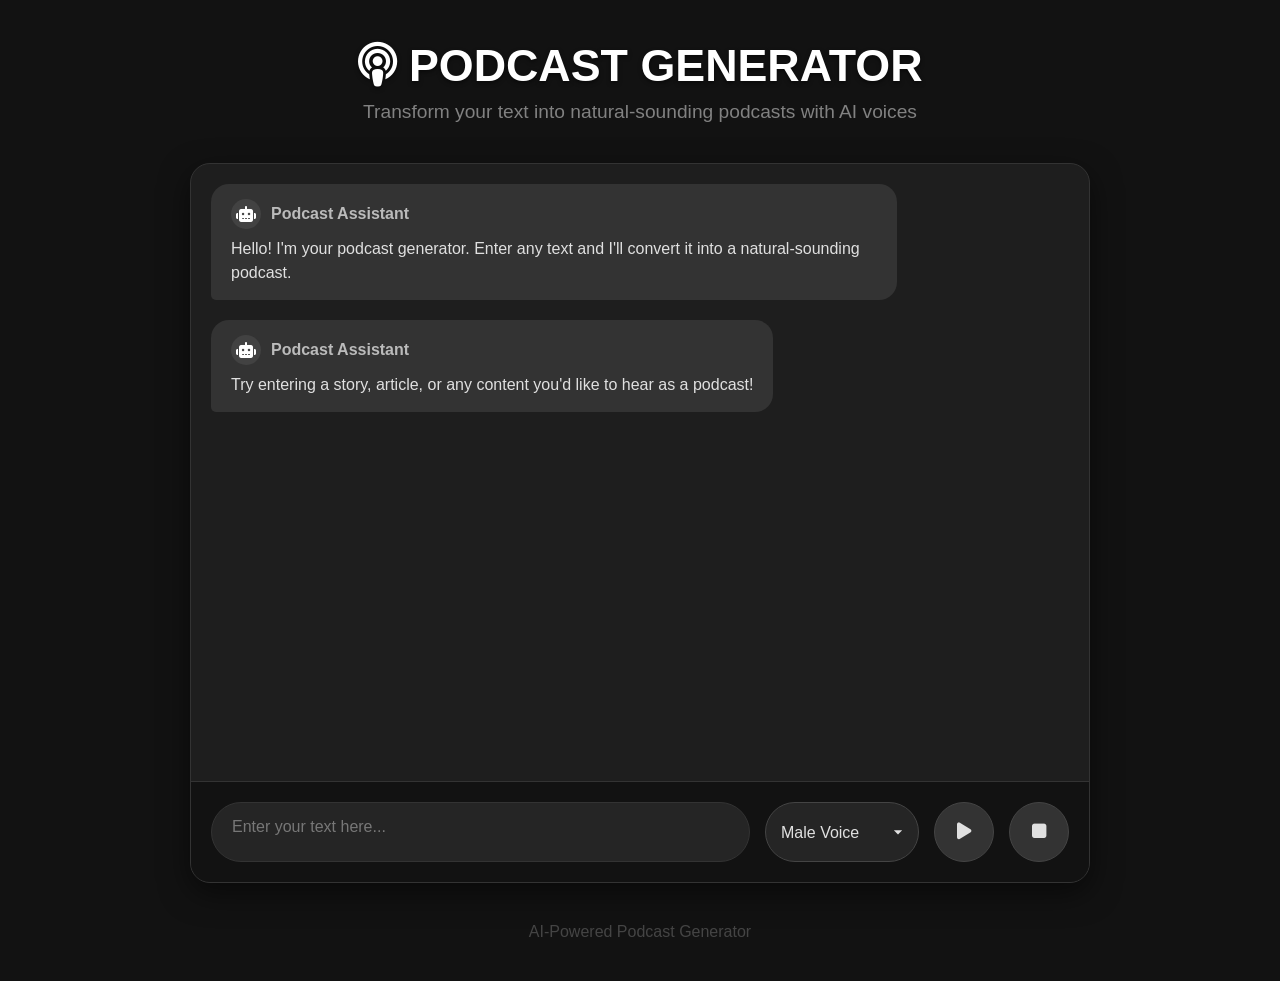
==== commit 41e4596f: "fix: Corrected the label for the female voice option in the voice selection dropdown." ====
--- a/index.html
+++ b/index.html
@@ -42,7 +42,7 @@
             <div class="controls">
                 <select id="voice-select" class="voice-select">
                     <option value="male">Male Voice</option>
-                    <option value="female">Varsha Voice</option>
+                    <option value="female">Female Voice</option>
                 </select>
                 <button id="speak-btn" title="Generate Podcast"><i class="fas fa-play"></i></button>
                 <button id="stop-btn" title="Stop Playback"><i class="fas fa-stop"></i></button>
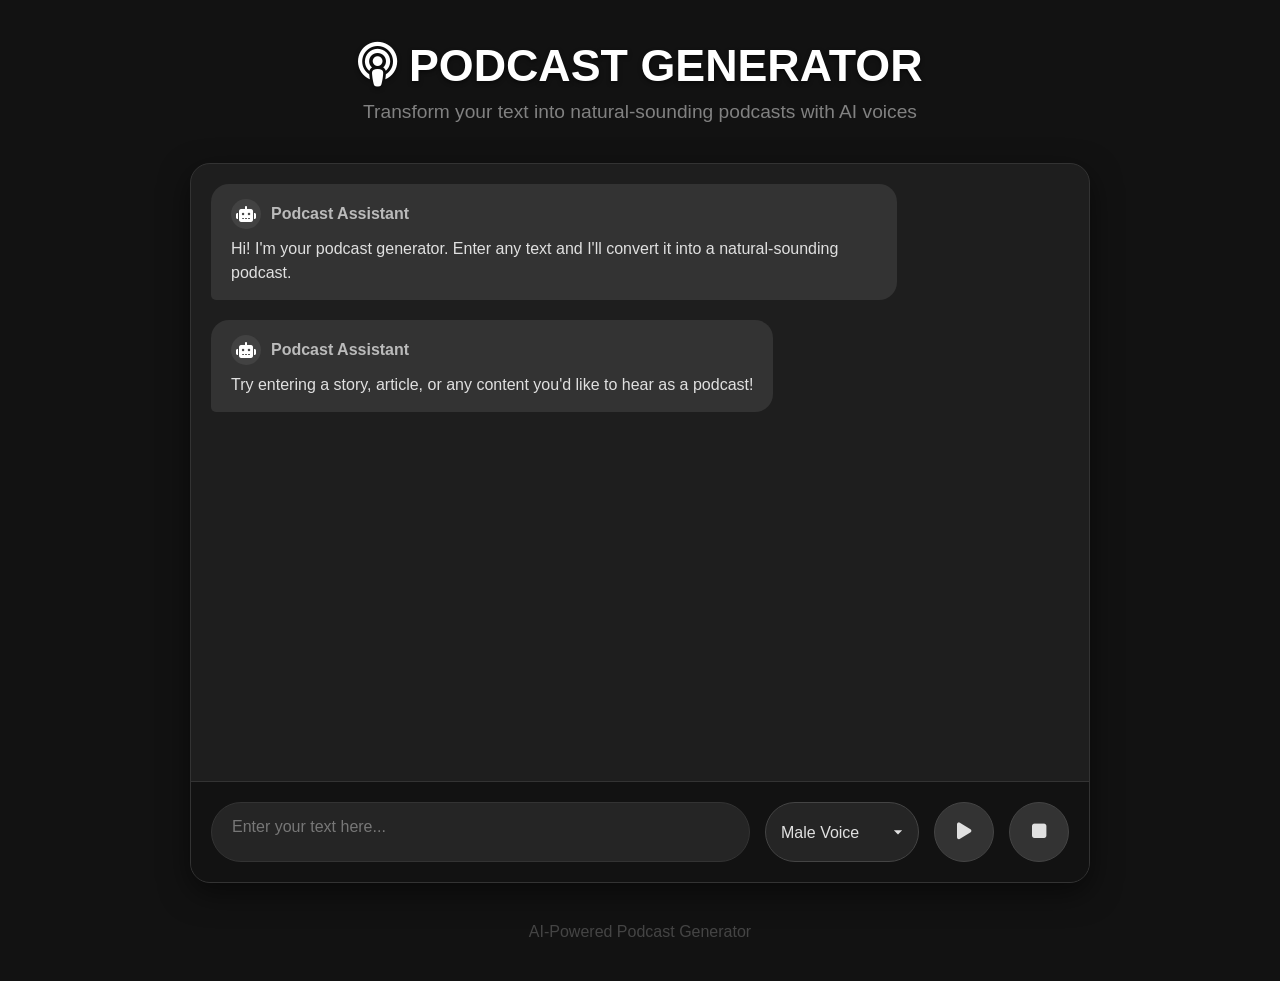
==== commit d6dbc3e5: "changes the Hello as Hi!" ====
--- a/index.html
+++ b/index.html
@@ -22,7 +22,7 @@
                     <div class="avatar ai-avatar"><i class="fas fa-robot"></i></div>
                     <span>Podcast Assistant</span>
                 </div>
-                <p>Hello! I'm your podcast generator. Enter any text and I'll convert it into a natural-sounding
+                <p>Hi! I'm your podcast generator. Enter any text and I'll convert it into a natural-sounding
                     podcast.</p>
             </div>
 
